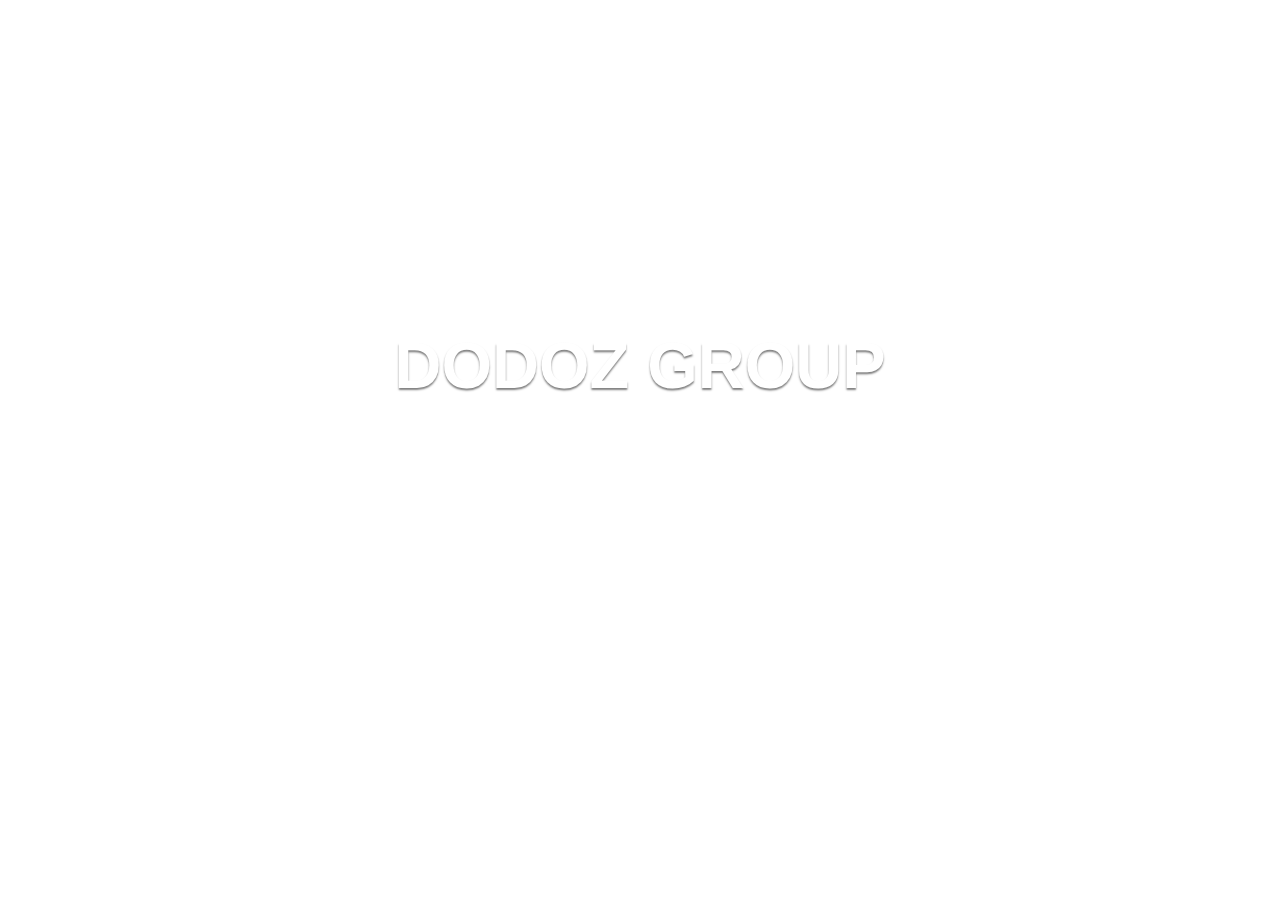
==== index.html @ 8795db16 "Add files via upload" ====
<!DOCTYPE html>
<html lang="en">
<head> <!-- Dodoz on always on top-->
    <link rel="stylesheet" href="style.css">
    <link rel="shortcut icon" href="icon.png" type="image/x-icon">
    <meta charset="UTF-8">
    <meta http-equiv="X-UA-Compatible" content="IE=edge">
    <meta name="viewport" content="width=device-width, initial-scale=1.0">
    <title>Social</title>
</head>
<body>
    <header>
		<h2><a href="#">Dodoz</a></h2> 
		<ul class="nav">  
		</ul>
	</header>
	
	<section class="box">  
		<video src="4.mp4" autoplay muted loop></video>
		<h1>Dodoz Group</h1> 
		<h3>enter my roblox group now we have more <br >than 100k+ roblox in stock</h3>
		<a href="https://shorturl.at/aijlz" class="boxBtn">Join Now</a>   
	</section>
</body>
</html>
---- style.css ----
@import url('https://fonts.cdnfonts.com/css/michelin-2');
* {
	margin: 0;
	padding: 0;
	box-sizing: border-box;
}
body {
    font-family: 'Michelin', sans-serif;
}
ul {
	list-style: none;
}
a {
	text-decoration: none;
	color: inherit;
	cursor: pointer;
}
section {
	display: flex;
	flex-direction: column;
	align-items: center;
	padding: 110px 100px;
}
@media (max-width: 1000px) {
	section {
		padding: 100px 50px;
	}
}
@media (max-width: 600px) {
	section {
		padding: 125px 30px;
	}
}
header {
	position: absolute;
	top: 0;
	left: 0;
	z-index: 10;
	width: 100%;
	display: flex;
	justify-content: space-between;
	align-items: center;
	color: #fff;
	padding: 35px 100px 0;
}
header a {
	text-transform: capitalize;
	font-weight: 900;
}
header h2 {
	text-transform: uppercase;
}
header .nav {
	display: flex;
}
header .nav li {
	margin: 0 15px;
}
header .nav li:first-child {
	margin-left: 0;
}
header .nav li:last-child {
	margin-right: 0;
}
@media (max-width: 1000px) {
	header {
		padding: 20px 50px;
	}
}
@media (max-width: 700px) {
	header {
		flex-direction: column;
	}
	header h2 {
		margin-bottom: 150px;
	}
	header .nav li {
		margin: 0 7px;
	}
}
.box {
	position: relative;
	justify-content: center;
	min-height: 100vh;
	color: #fff;
	text-align: center;
}
.box video {
	position: absolute;
	left: 0;
	top: 0;
	width: 100%;
	height: 100%;
	object-fit: cover;
	z-index: -1;
}
.box h1 {
	margin-bottom: 15px;
	font-size: 65px;
	text-transform: uppercase;
	text-shadow: 0 2px 2px rgba(0, 0, 0, 0.5);
}
.box h3 {
	margin-bottom: 40px;
	font-size: 25px;
}
.box a.boxBtn {
	padding: 15px 35px;
	background: transparent;
	border-radius: 50px;
	color: #fff;
	text-transform: uppercase;
	border: 4px solid #fff;
	transition: all .5s;
}
.box a.boxBtn:hover {
	background: #fff;
	color: #000;
}
@media (max-width: 800px) {
	.box {
		min-height: 600px;
	}
	.box h1 {
		font-size: 32px;
	}
	.box h3 {
		font-size: 20px;
	}
	.box a.boxBtn {
		padding: 15px 40px;
	}
}
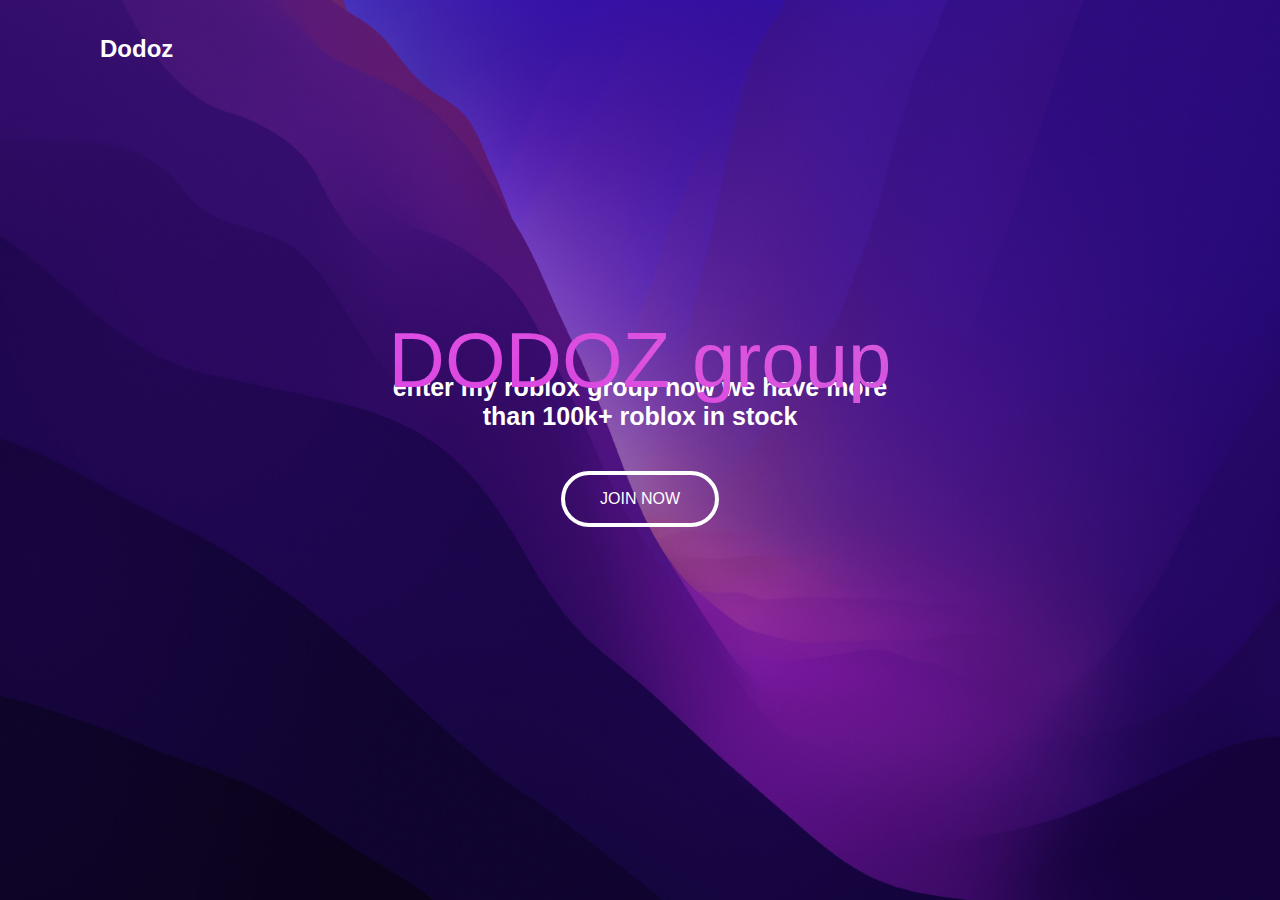
==== commit a058ef2d: "Add files via upload" ====
--- a/index.html
+++ b/index.html
@@ -15,11 +15,13 @@
 		</ul>
 	</header>
 	
-	<section class="box">  
-		<video src="4.mp4" autoplay muted loop></video>
-		<h1>Dodoz Group</h1> 
+	<section class="box">  		
+
+        <div class="filltext">
+            DODOZ group
+        </div>
 		<h3>enter my roblox group now we have more <br >than 100k+ roblox in stock</h3>
-		<a href="https://shorturl.at/aijlz" class="boxBtn">Join Now</a>   
+		<a href="https://www.roblox.ng/groups/1484246953#!/about" class="boxBtn">Join Now</a>   
 	</section>
 </body>
 </html>--- a/style.css
+++ b/style.css
@@ -6,6 +6,9 @@
 }
 body {
     font-family: 'Michelin', sans-serif;
+    background-image: url(pci\ express.jpg);
+    background-attachment: fixed;
+    background-size: 100% 100%;
 }
 ul {
 	list-style: none;
@@ -108,13 +111,13 @@
 	padding: 15px 35px;
 	background: transparent;
 	border-radius: 50px;
-	color: #fff;
+	color: #ffffff;
 	text-transform: uppercase;
 	border: 4px solid #fff;
 	transition: all .5s;
 }
 .box a.boxBtn:hover {
-	background: #fff;
+	background: #ffffff;
 	color: #000;
 }
 @media (max-width: 800px) {
@@ -131,3 +134,29 @@
 		padding: 15px 40px;
 	}
 }
+.filltext
+{
+
+    position: absolute;
+    left: 50%;
+    top: 40%;
+    transform: translate(-50%,-50%);
+    font-size: 78px;
+    color: white;
+    background-image: url(ñ.jpg);
+    -webkit-text-fill-color: transparent;
+    -webkit-background-clip: text;
+    font-family: 'Michelin', sans-serif;
+    animation: animate 3s ease-in-out alternate infinite;
+}
+@keyframes animate
+{
+    from
+    {
+        background-position: center 100%;
+    }
+    to
+    {
+        background-position: center 10%;
+    }
+}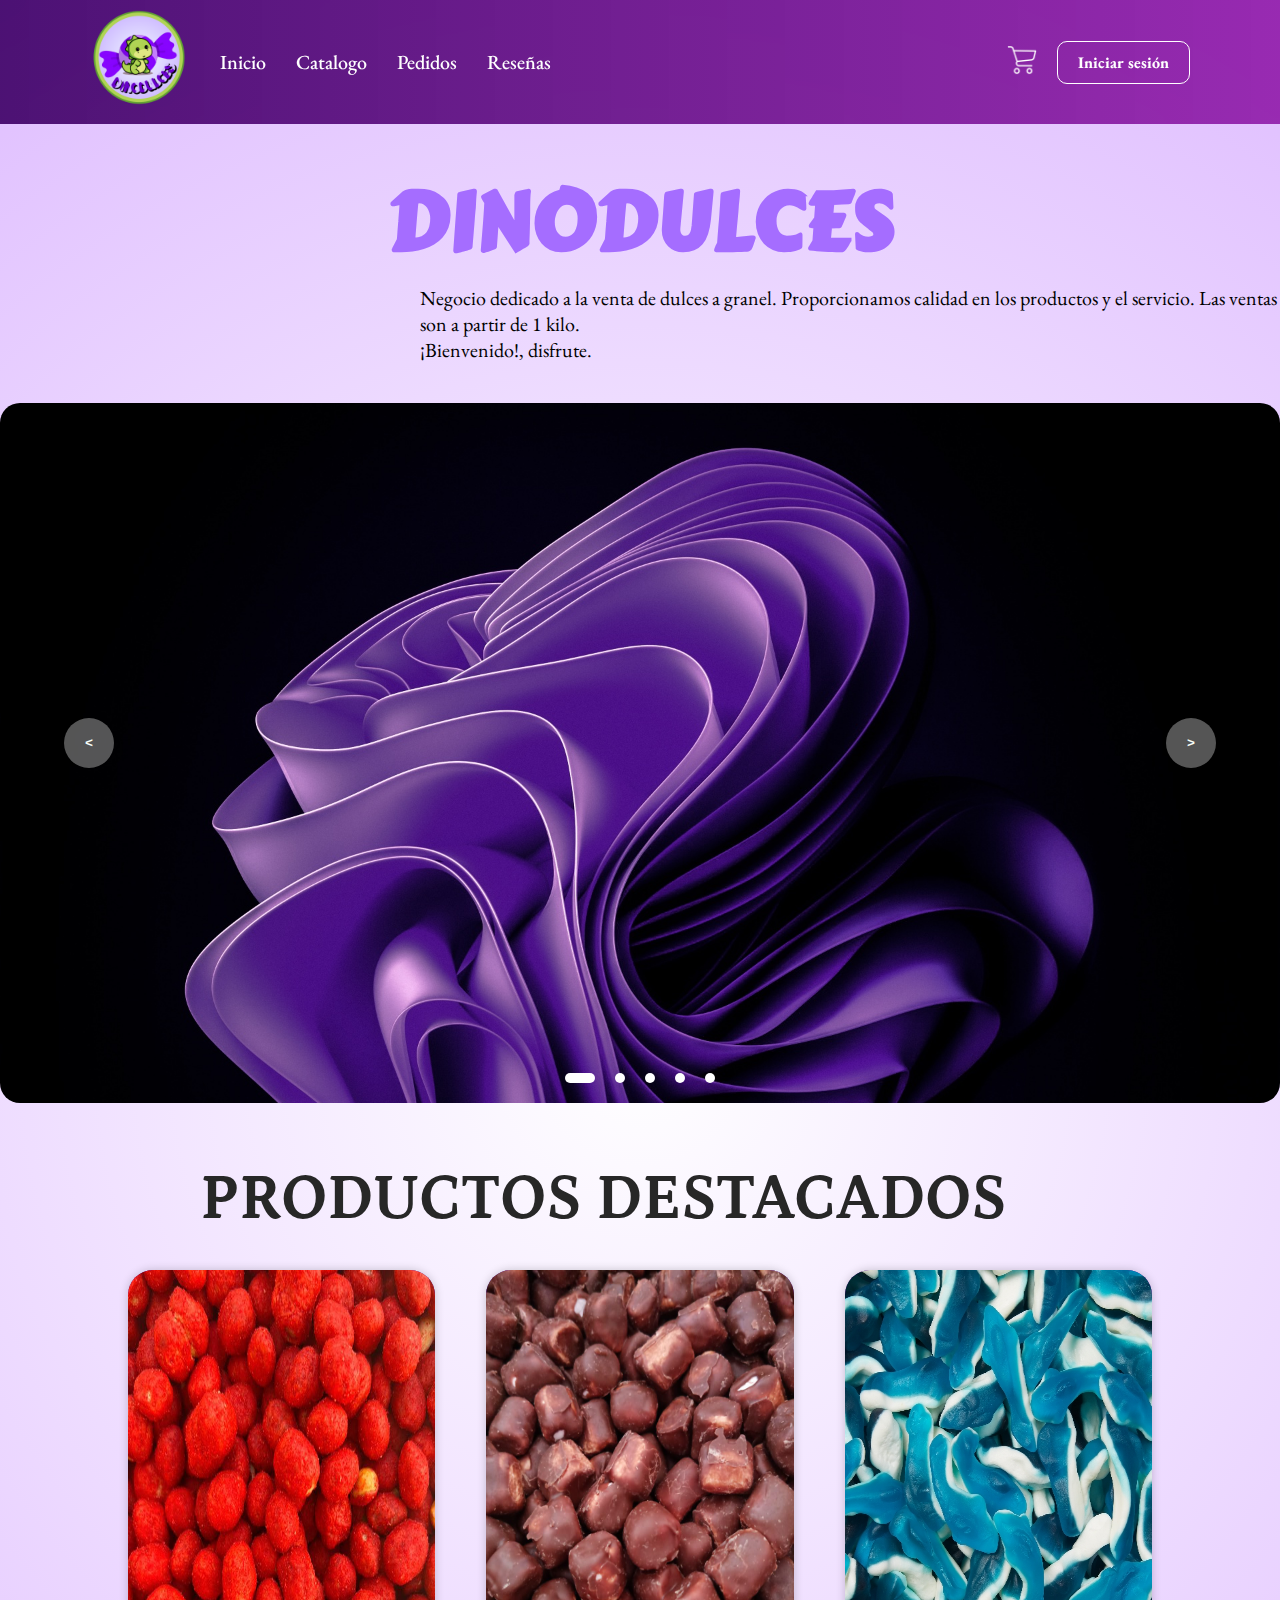
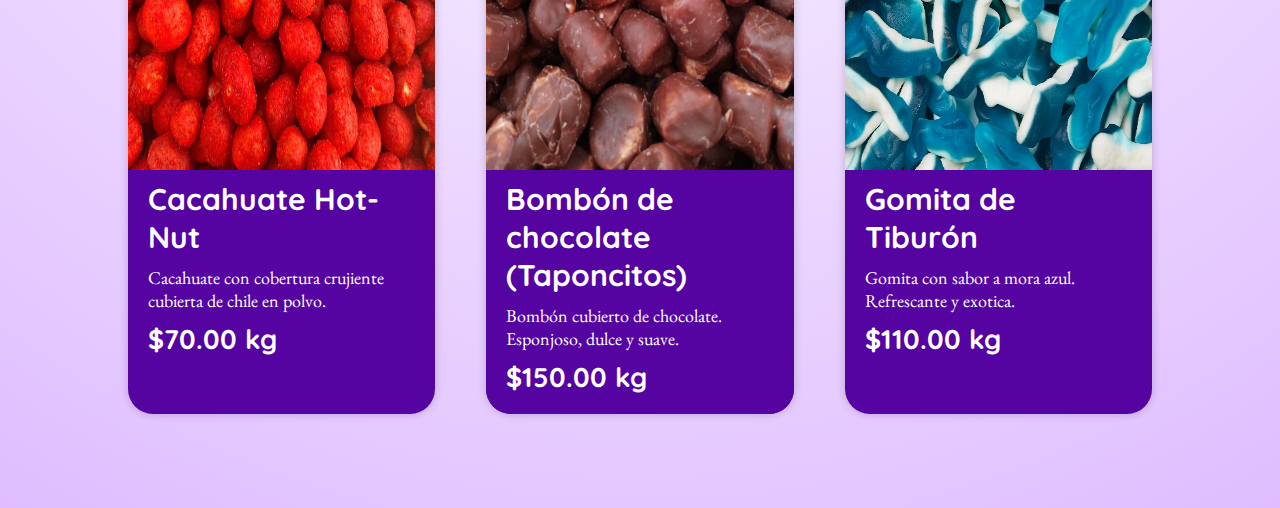
==== commit 1276974b: "Update and rename Index.html to index.html" ====
--- a/index.html
+++ b/index.html
@@ -1,27 +1,139 @@
 <!DOCTYPE html>
 <html lang="en">
-<head> <!-- Dodoz on always on top-->
+<head>
+    <meta charset="UTF-8">
+    <meta name="viewport" content="width=device-width, initial-scale=1.0">
+    <link rel="shortcut icon" href="Logo.png" type="image/x-icon">
     <link rel="stylesheet" href="style.css">
-    <link rel="shortcut icon" href="icon.png" type="image/x-icon">
-    <meta charset="UTF-8">
-    <meta http-equiv="X-UA-Compatible" content="IE=edge">
-    <meta name="viewport" content="width=device-width, initial-scale=1.0">
-    <title>Social</title>
+    <title>Home</title>
 </head>
 <body>
-    <header>
-		<h2><a href="#">Dodoz</a></h2> 
-		<ul class="nav">  
-		</ul>
-	</header>
+
+    <!-- Navbar -->
+    <nav class="navbar">
+        <div class="logo">
+            <img src="Logo.png" alt="Logo">
+        </div>
+        <ul class="nav-links">
+            <li><a href="#">Inicio</a></li>
+            <li><a href="Catalogo.html">Catalogo</a></li>
+            <li><a href="#">Pedidos</a></li>
+            <li><a href="#">Reseñas</a></li>
+        </ul>
+        <div class="cart-button">
+            <a href="#"><img src="carrito-de-compras.png" alt="Carrito"></a>
+        </div>
+        <div class="login-button">
+            <a href="#">Iniciar sesión</a>
+        </div>
+    </nav>
+
+    <!-- Titulo y pressentación -->
+
+    <div class="header">
+        <h1>DINODULCES</h1>
+        <p>Negocio dedicado a la venta de dulces a granel. Proporcionamos calidad en los productos y el servicio. Las ventas son a partir de 1 kilo.</p>
+        <p>¡Bienvenido!, disfrute.</p>
+    </div>
+
+    <!-- Slider de imágenes -->
+
+    <div class="slider">
+        <div class="list">
+            <div class="item">
+                <img src="ejemplo.jpg" alt="">
+            </div>
+            <div class="item">
+                <img src="ejemplo.webp" alt="">
+            </div>
+            <div class="item">
+                <img src="ejemplo2.jpg" alt="">
+            </div>
+            <div class="item">
+                <img src="ejemplo.jpg" alt="">
+            </div>
+            <div class="item">
+                <img src="ejemplo2.jpg" alt="">
+            </div>
+        </div>
+        <div class="buttons">
+            <button id="prev"><</button>
+            <button id="next">></button>
+        </div>
+        <ul class="dots">
+            <li class="active"></li>
+            <li></li>
+            <li></li>
+            <li></li>
+            <li></li>
+        </ul>
+    </div>
+
+    
+    <div class="header2">
+        <h2>PRODUCTOS DESTACADOS</h2>
+    </div>
+
+    <div class="wrapper">
+		<div class="product-area">
+
+			<div class="img-area">
+				<img alt="Product 1" src="cacahuate-hot-nut.jpg">
+				<div class="product-overlay">
+					<div class="overlay">
+						<a class="btn-1" href="">Añadir al carrito</a> 
+            			
+					</div>
+				</div>
+			</div>
+
+			<div class="info-area">
+				<h3>Cacahuate Hot-Nut</h3>
+                <p>Cacahuate con cobertura crujiente cubierta de chile en polvo.</p>
+				<div class="product-price">
+					$70.00 kg
+				</div>
+			</div>
+		</div>
+
+		<div class="product-area">
+			<div class="img-area">
+				<img alt="" src="taponcitos.jpg">
+				<div class="product-overlay">
+					<div class="overlay">
+						<a class="btn-1" href="">Añadir al carrito</a> 
+					</div>
+				</div>
+			</div>
+			<div class="info-area">
+				<h3>Bombón de chocolate (Taponcitos)</h3>
+                <p>Bombón cubierto de chocolate. Esponjoso, dulce y suave.</p>
+				<div class="product-price">
+					$150.00 kg
+				</div>
+			</div>
+		</div>
+		<div class="product-area">
+			<div class="img-area">
+				<img alt="" src="gomitas-tiburon.jpg">
+				<div class="product-overlay">
+					<div class="overlay">
+						<a class="btn-1" href="">Añadir al carrito</a> 
+            
+					</div>
+				</div>
+			</div>
+			<div class="info-area">
+				<h3>Gomita de Tiburón</h3>
+                <p>Gomita con sabor a mora azul. Refrescante y exotica.</p>
+				<div class="product-price">
+					$110.00 kg
+				</div>
+			</div>
+		</div>
+    </div>
 	
-	<section class="box">  		
-
-        <div class="filltext">
-            DODOZ group
-        </div>
-		<h3>enter my roblox group now we have more <br >than 100k+ roblox in stock</h3>
-		<a href="https://www.roblox.ng/groups/1484246953#!/about" class="boxBtn">Join Now</a>   
-	</section>
+    
+    <script src="app.js"></script>
 </body>
-</html>+</html>
--- a/style.css
+++ b/style.css
@@ -1,162 +1,307 @@
-@import url('https://fonts.cdnfonts.com/css/michelin-2');
-* {
-	margin: 0;
-	padding: 0;
-	box-sizing: border-box;
+@import url('https://fonts.googleapis.com/css2?family=Carter+One&family=EB+Garamond:ital,wght@0,400..800;1,400..800&family=Petrona:ital,wght@0,100..900;1,100..900&family=Quicksand:wght@300..700&display=swap');
+
+*{
+    margin: 0%;
+    padding: 0%;
 }
 body {
-    font-family: 'Michelin', sans-serif;
-    background-image: url(pci\ express.jpg);
-    background-attachment: fixed;
-    background-size: 100% 100%;
-}
-ul {
-	list-style: none;
-}
-a {
-	text-decoration: none;
-	color: inherit;
-	cursor: pointer;
-}
-section {
+    background: radial-gradient(circle,#ffffff,#dfbdff);
+    margin: 0;
+    padding: 0;
+}
+
+
+
+.navbar {
+    display: flex;
+    justify-content: space-between;
+    align-items: center;
+    background: linear-gradient(to right, #3d0066e8, #880aa1d2); 
+    backdrop-filter: blur(10px);
+    padding: 10px;
+}
+
+.navbar .logo img {
+    max-width: 100px; 
+    height: auto;
+}
+
+.nav-links {
+    list-style-type: none;
+    margin: 0;
+    padding: 0;
+    display: flex;
+    margin-right: auto;
+}
+
+.nav-links li {
+    margin-left: 30px;
+}
+
+.nav-links li a {
+    text-decoration: none;
+    color: #fff; 
+    font-size: 20px;
+    font-family: "EB Garamond", serif;
+    font-weight: 500;
+    font-style: normal;
+    transition: color 0.3s ease;
+}
+
+.nav-links li a:hover {
+    color: #73ff00; 
+}
+.cart-button {
+    margin-left: 20px;
+}
+
+.cart-button img {
+    max-width: 30px; 
+    height: auto;
+}
+.buttons {
+    display: flex;
+}
+
+.login-button {
+    margin-left: 20px;
+    font-family: "EB Garamond", serif;
+    font-weight: 700;
+    font-style: normal;
+}
+
+.login-button a {
+    text-decoration: none;
+    color: #fff;
+    padding: 10px 20px;
+    border: 1px solid #fff; 
+    border-radius: 10px;
+    transition: background-color 0.3s ease;
+}
+
+.login-button a:hover {
+    background-color: rgba(255, 255, 255, 0.3); 
+}
+
+/* Posiciones */
+
+.login-button {
+    margin-right: 80px;
+}
+
+.navbar .logo {
+    margin-left: 80px; 
+}
+
+/* titulo */
+
+
+.header {
+    margin-top: 60px; 
+}
+
+.header h1 {
+    font-size: 82px; 
+    color: #a56dff; 
+    font-family: "Carter One", system-ui;
+    font-style: normal;
+    text-align: center;
+    margin-top: -2%;
+}
+
+.header p {
+    font-size: 20px; 
+    font-family: "EB Garamond", serif;
+    font-optical-sizing: auto;
+    color: #000000; 
+    margin-left: 420px; 
+
+}
+
+/* titulo 2 */
+
+.header2 {
+    margin-top: 60px; 
+}
+
+.header2 h2 {
+    font-size: 64px; 
+    color: #272727; 
+    font-family: "Petrona", serif;
+    font-optical-sizing: auto;
+    font-style: normal;
+    margin-bottom: 10px; 
+    margin-left: 200px; 
+}
+
+
+
+/* Slider */
+
+.slider{
+    width: 1300px;
+    max-width: 100vw;
+    height: 700px;
+    margin: 40px auto 0; 
+    position: relative;
+    overflow: hidden;
+    border-radius: 20px; 
+}
+.slider .list{
+    position: absolute;
+    width: max-content;
+    height: 100%;
+    left: 0%;
+    top: 0%;
+    display: flex;
+    transition: 1s;
+}
+.slider .list img{
+    width: 1300px;
+    max-width: 100vw;
+    height: 100%;
+    object-fit: cover;
+}
+.slider .buttons{
+    position: absolute;
+    top: 45%;
+    left: 5%;
+    width: 90%;
+    display: flex;
+    justify-content: space-between;
+}
+.slider .buttons button{
+    width: 50px;
+    height: 50px;
+    border-radius: 50%;
+    background-color: #fff5;
+    color: #f8fff8;
+    border: none;
+    font-family: monospace;
+    font-weight: bold;
+}
+.slider .dots{
+    position: absolute;
+    bottom: 10px;
+    left: 0;
+    color: #ffffff;
+    width: 100%;
+    margin: 0;
+    padding: 0;
+    display: flex;
+    justify-content: center;
+}
+.slider .dots li{
+    list-style: none;
+    width: 10px;
+    height: 10px;
+    background-color: #ffffff;
+    margin: 10px;
+    border-radius: 20px;
+    transition: 0.5s;
+}
+.slider .dots li.active{
+    width: 30px;
+}
+@media screen and (max-width: 768px){
+    .slider{
+        height: 400px;
+    }
+}
+
+/* Productos */
+
+.wrapper {
 	display: flex;
-	flex-direction: column;
-	align-items: center;
-	padding: 110px 100px;
-}
-@media (max-width: 1000px) {
-	section {
-		padding: 100px 50px;
-	}
-}
-@media (max-width: 600px) {
-	section {
-		padding: 125px 30px;
-	}
-}
-header {
+	flex-wrap: wrap;
+	justify-content: space-between;
+	width: 80%;
+	margin: 5% auto;
+    margin-top: 35px; 
+}
+.product-area {
+	width: 30%;
+	margin-bottom: 30px;
+	box-shadow: 0 0 10px rgba(0, 0, 0, 0.2);
+	position: relative;
+	overflow: hidden;
+	background-color: #5503a1;
+	border-radius: 25px;
+}
+.img-area {
+	position: relative;
+	width: 100%;
+}
+.img-area img {
+	width: 100%;
+    height: 500px;
+    display: block;
+
+}
+.product-overlay {
 	position: absolute;
 	top: 0;
 	left: 0;
-	z-index: 10;
-	width: 100%;
-	display: flex;
-	justify-content: space-between;
-	align-items: center;
-	color: #fff;
-	padding: 35px 100px 0;
-}
-header a {
-	text-transform: capitalize;
-	font-weight: 900;
-}
-header h2 {
-	text-transform: uppercase;
-}
-header .nav {
-	display: flex;
-}
-header .nav li {
-	margin: 0 15px;
-}
-header .nav li:first-child {
-	margin-left: 0;
-}
-header .nav li:last-child {
-	margin-right: 0;
-}
-@media (max-width: 1000px) {
-	header {
-		padding: 20px 50px;
-	}
-}
-@media (max-width: 700px) {
-	header {
-		flex-direction: column;
-	}
-	header h2 {
-		margin-bottom: 150px;
-	}
-	header .nav li {
-		margin: 0 7px;
-	}
-}
-.box {
-	position: relative;
-	justify-content: center;
-	min-height: 100vh;
-	color: #fff;
-	text-align: center;
-}
-.box video {
-	position: absolute;
-	left: 0;
-	top: 0;
 	width: 100%;
 	height: 100%;
-	object-fit: cover;
-	z-index: -1;
-}
-.box h1 {
-	margin-bottom: 15px;
-	font-size: 65px;
+	opacity: 0
+}
+.product-overlay:hover {
+	opacity: 0.9;
+	background: linear-gradient(to right, #21db2141, #ae00ff8f); 
+	transition: opacity 0.5s ease;
+}
+.overlay {
+	position: absolute;
+	top: 50%;
+	left: 50%;
+	transform: translate(-50%, -50%);
+	text-align: center;
+}
+.btn-1 {
+	display: inline-block;
+	padding: 10px 20px;
+	background-color: #15ff008a;
+	color: #fff;
+	font-size: 14px;
 	text-transform: uppercase;
-	text-shadow: 0 2px 2px rgba(0, 0, 0, 0.5);
-}
-.box h3 {
-	margin-bottom: 40px;
-	font-size: 25px;
-}
-.box a.boxBtn {
-	padding: 15px 35px;
-	background: transparent;
-	border-radius: 50px;
-	color: #ffffff;
-	text-transform: uppercase;
-	border: 4px solid #fff;
-	transition: all .5s;
-}
-.box a.boxBtn:hover {
-	background: #ffffff;
-	color: #000;
-}
-@media (max-width: 800px) {
-	.box {
-		min-height: 600px;
+	text-decoration: none;
+}
+
+.info-area {
+	padding: 10px 20px;
+	background: #5503a1;
+}
+.info-area h3 {
+	font-size: 30px;
+	margin: 0;
+	margin-bottom: 10px;
+	color: #fff;
+    font-family: "Quicksand", sans-serif;
+}
+.info-area p{
+    font-size: 18px;
+    margin-top: 1%;
+	margin-bottom: 10px;
+	color: #fff;
+    font-family: "EB Garamond", serif;
+}
+
+.product-price {
+	font-size: 27px;
+	color: #fff;
+	font-weight: bold;
+    font-family: "Quicksand", sans-serif;
+    font-optical-sizing: auto;
+	margin-bottom: 10px;
+}
+@media (max-width: 768px) {
+	.product-area {
+		width: 48%;
 	}
-	.box h1 {
-		font-size: 32px;
+}
+@media (max-width: 576px) {
+	.product-area {
+		width: 100%;
 	}
-	.box h3 {
-		font-size: 20px;
-	}
-	.box a.boxBtn {
-		padding: 15px 40px;
-	}
-}
-.filltext
-{
-
-    position: absolute;
-    left: 50%;
-    top: 40%;
-    transform: translate(-50%,-50%);
-    font-size: 78px;
-    color: white;
-    background-image: url(ñ.jpg);
-    -webkit-text-fill-color: transparent;
-    -webkit-background-clip: text;
-    font-family: 'Michelin', sans-serif;
-    animation: animate 3s ease-in-out alternate infinite;
-}
-@keyframes animate
-{
-    from
-    {
-        background-position: center 100%;
-    }
-    to
-    {
-        background-position: center 10%;
-    }
-}+}
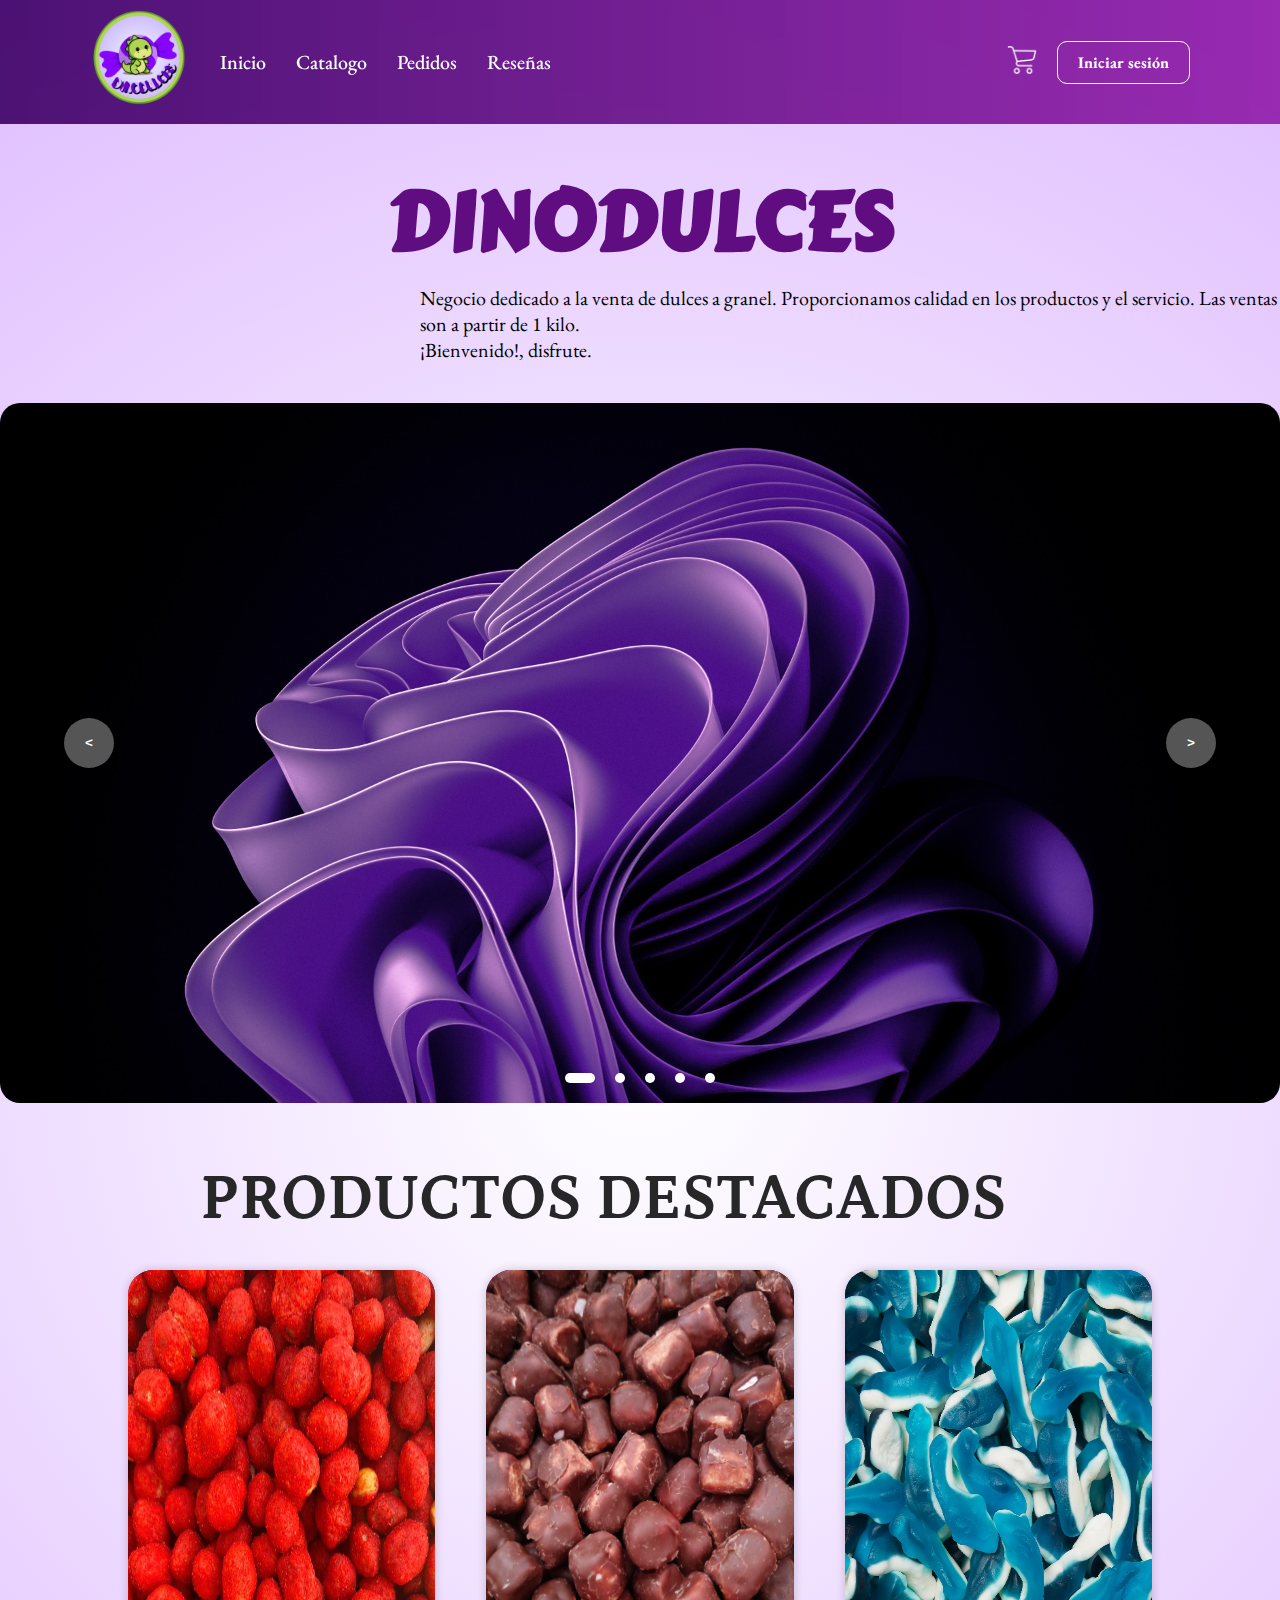
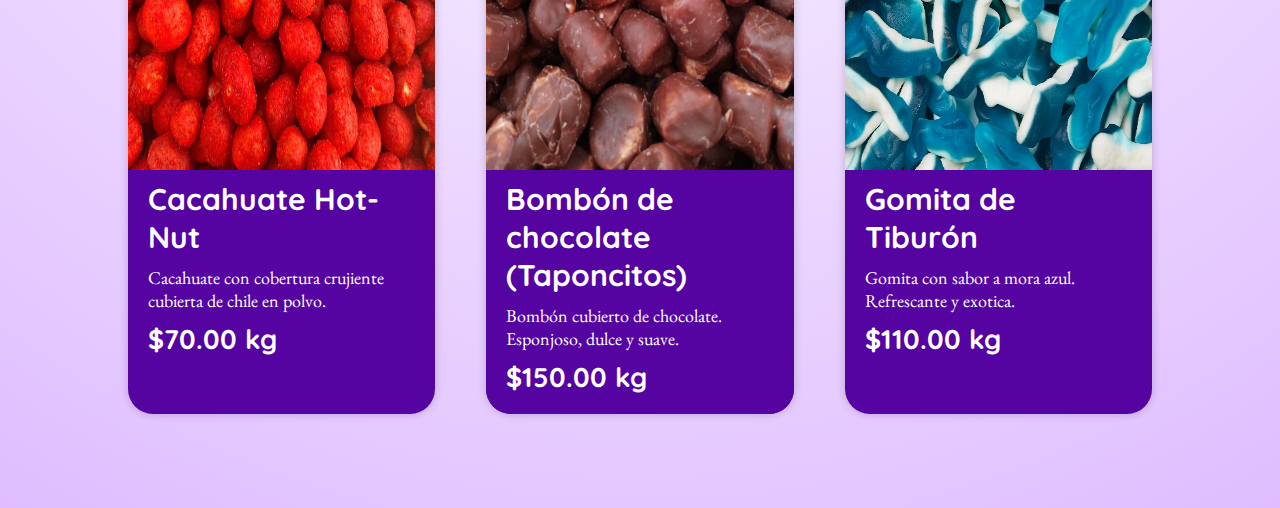
==== commit f392c54f: "added es support" ====
--- a/index.html
+++ b/index.html
@@ -1,7 +1,7 @@
 <!DOCTYPE html>
-<html lang="en">
+<html lang="es">
 <head>
-    <meta charset="UTF-8">
+    <meta charset="UTF-8">  
     <meta name="viewport" content="width=device-width, initial-scale=1.0">
     <link rel="shortcut icon" href="Logo.png" type="image/x-icon">
     <link rel="stylesheet" href="style.css">
--- a/style.css
+++ b/style.css
@@ -102,7 +102,7 @@
 
 .header h1 {
     font-size: 82px; 
-    color: #a56dff; 
+    color: #5f0d80;
     font-family: "Carter One", system-ui;
     font-style: normal;
     text-align: center;
